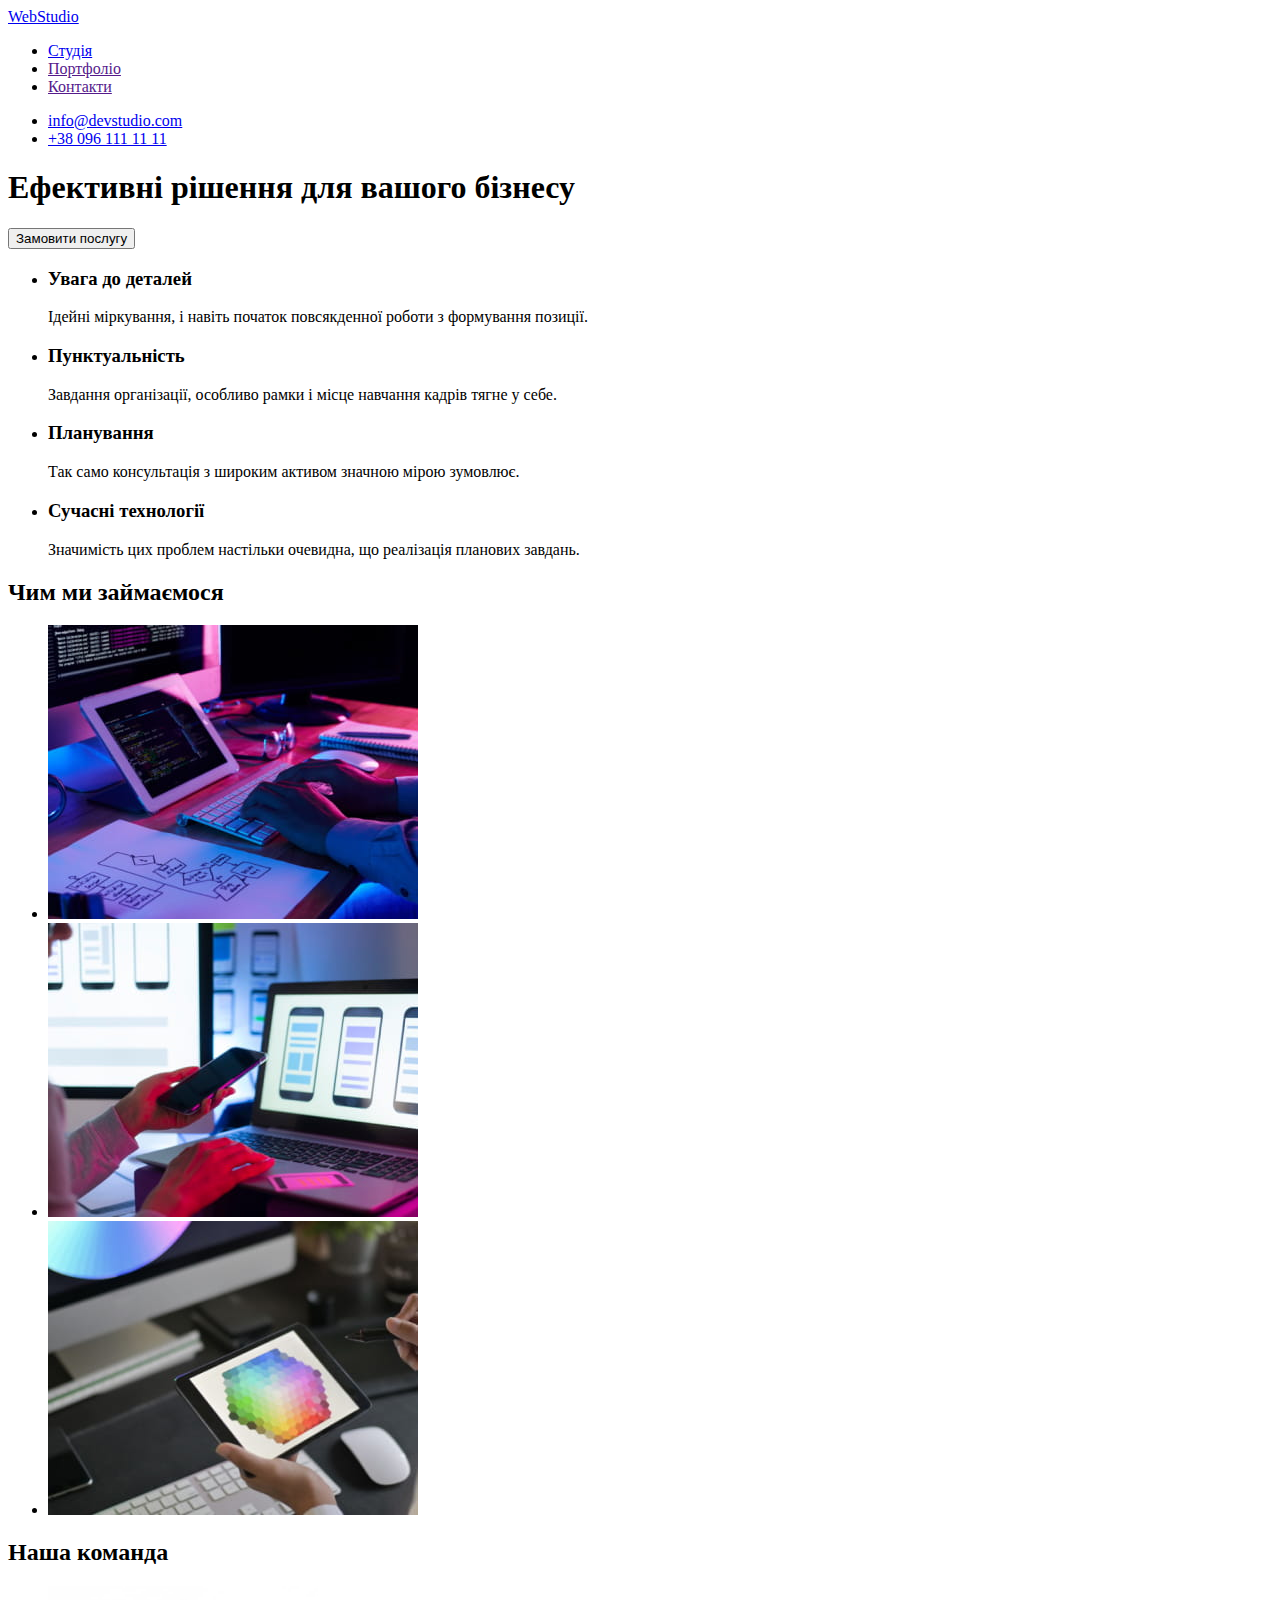
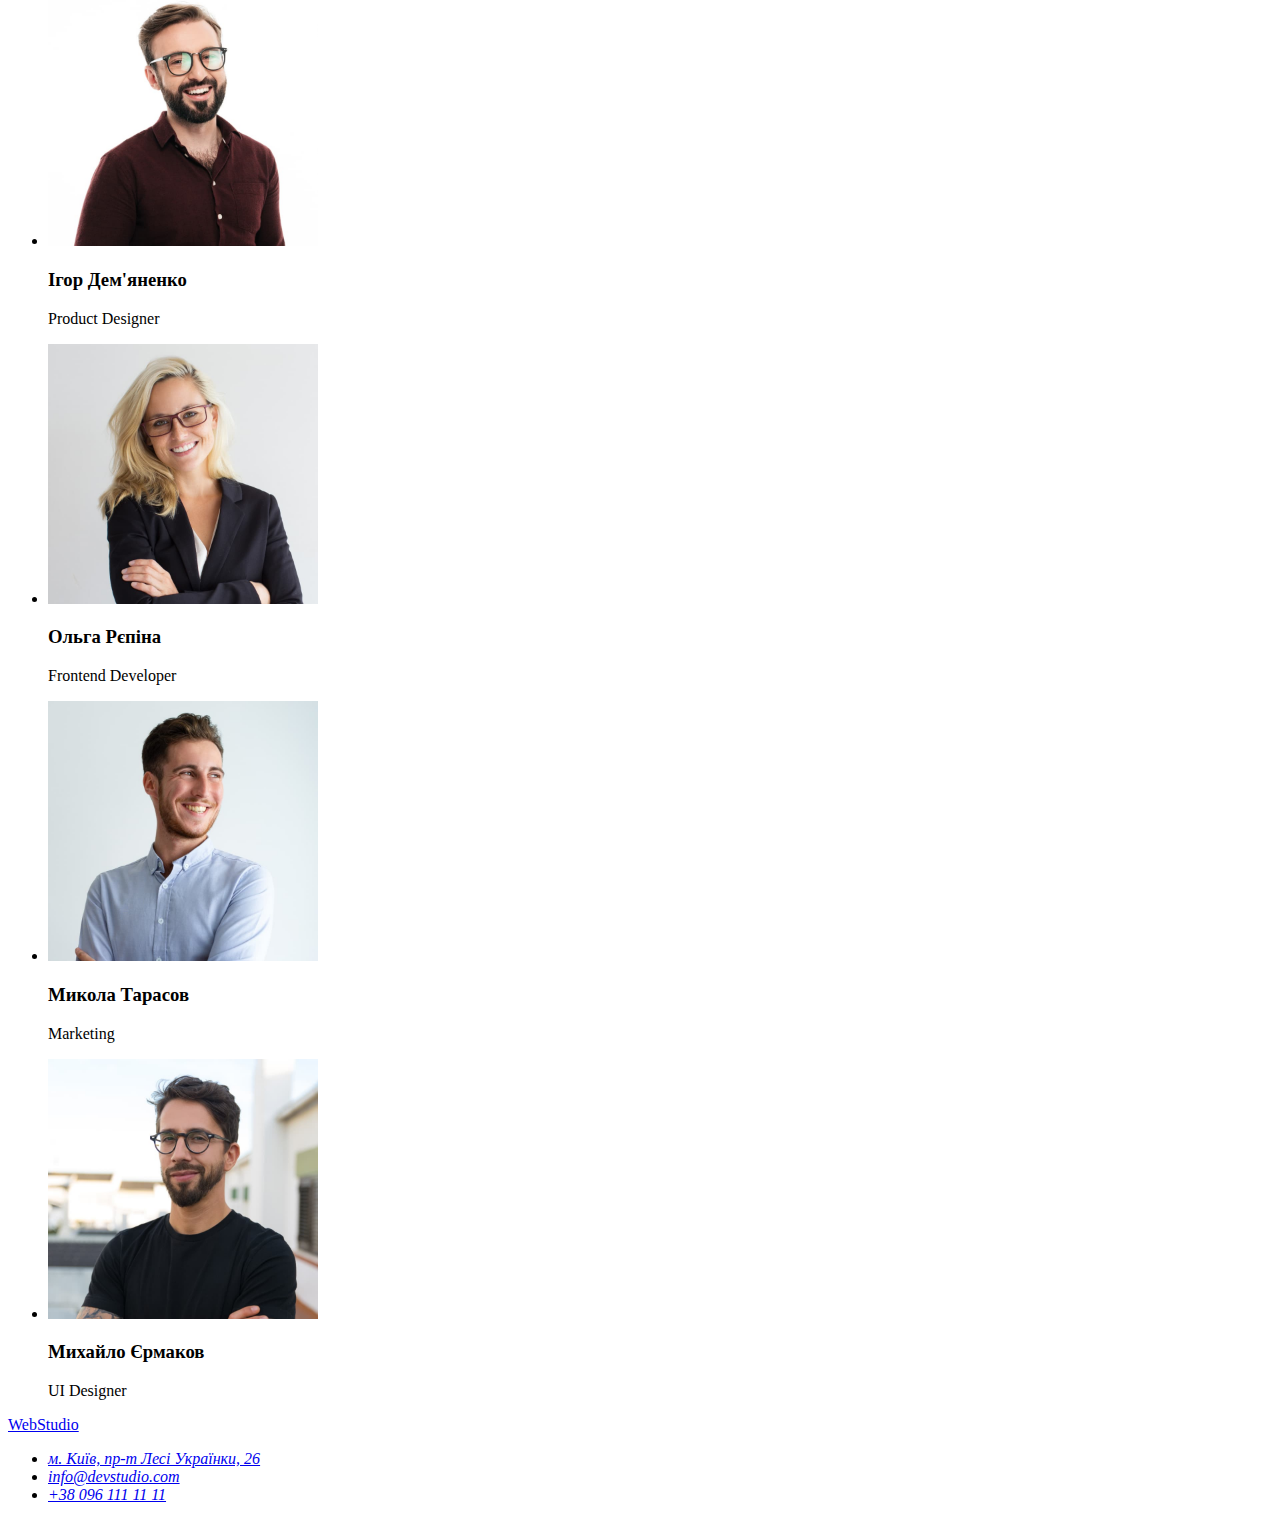
==== index.html @ b5fc6ec6 "+" ====
<!DOCTYPE html>
<html lang="uk">
<head>
    <meta charset="UTF-8" />
    <meta name="viewport" content="width=device-width, initial-scale=1.0" />
    <title  lang="en">WebStudio</title>
</head>
<body>
    <header>
        <nav>
            <a href="./index.html" lang="en">WebStudio</a>
            <ul>
                <li><a href="./index.html">Студія</a></li>
                <li><a href="">Портфоліо</a></li>
                <li><a href="">Контакти</a></li>
            </ul>
        </nav>
        <ul>
            <li><a href="mailto:info@devstudio.com">info@devstudio.com</a></li>
            <li><a href="tel:+380961111111">+38 096 111 11 11</a></li>
        </ul>
    </header>
    <main>
        <!--Секція героя-->
        <section>
            <h1>Ефективні рішення для вашого бізнесу</h1>
            <button type="button">Замовити послугу</button>
        </section>
        <section>
            <ul>
                <li>
                    <h3>Увага до деталей</h3>
                    <p>Ідейні міркування, і навіть початок повсякденної роботи з формування позиції.</p>
                </li>
                <li>
                    <h3>Пунктуальнiсть</h3>
                    <p>Завдання організації, особливо рамки і місце навчання кадрів тягне у себе.</p>
                </li>
                <li>
                    <h3>Планування</h3>
                    <p>Так само консультація з широким активом значною мірою зумовлює.</p>
                </li>
                <li>
                    <h3>Сучасні технології</h3>
                    <p>Значимість цих проблем настільки очевидна, що реалізація планових завдань.</p>
                </li>
            </ul>
        </section>
        <section>
            <h2>Чим ми займаємося</h2>
            <ul>
                <li>
                    <img src="./images/img_1.jpg" alt="Кодування" width="370" height="294" />
                </li>
                <li>
                    <img src="./images/img_2.jpg" alt="Мобільний сервіс" width="370" height="294" />
                </li>
                <li>
                    <img src="./images/img_3.jpg" alt="Підбір за кольором" width="370" height="294" />
                </li>
            </ul>
        </section>
        <section>
            <h2>Наша команда</h2>
            <ul>
                <li>
                    <img src="./images/ІгорДемяненко.jpg" alt="Ігор Дем'яненко" width="270" height="260" />
                    <h3>Ігор Дем'яненко</h3>
                    <p lang="en">Product Designer</p>
                </li>
                <li>
                    <img src="./images/ОльгаРєпіна.jpg" alt="Ольга Рєпіна" width="270" height="260" />
                    <h3>Ольга Рєпіна</h3>
                    <p lang="en">Frontend Developer</p>
                </li>
                <li>
                    <img src="./images/МиколаТарасов.jpg" alt="Микола Тарасов" width="270" height="260" />
                    <h3>Микола Тарасов</h3>
                    <p lang="en">Marketing</p>
                </li>
                <li>
                    <img src="./images/МихайлоЄрмаков.jpg" alt="Михайло Єрмаков" width="270" height="260" />
                    <h3>Михайло Єрмаков</h3>
                    <p lang="en">UI Designer</p>
                </li>
            </ul>
        </section>
    </main>
    <footer>
        <a href="./index.html" lang="en">WebStudio</a>
        <address>
            <ul>
                <li>
                    <a href="https://goo.gl/maps/pG3HHj5uS4t41vom9" target="_blank" rel="noopener noreferrer nofollow">м. Київ, пр-т
                        Лесі Українки, 26</a>
                </li>
                <li><a href="mailto:info@devstudio.com">info@devstudio.com</a></li>
                <li><a href="tel:+380961111111">+38 096 111 11 11</a></li>
            </ul>
        </address>
    </footer>
</body>
</html>
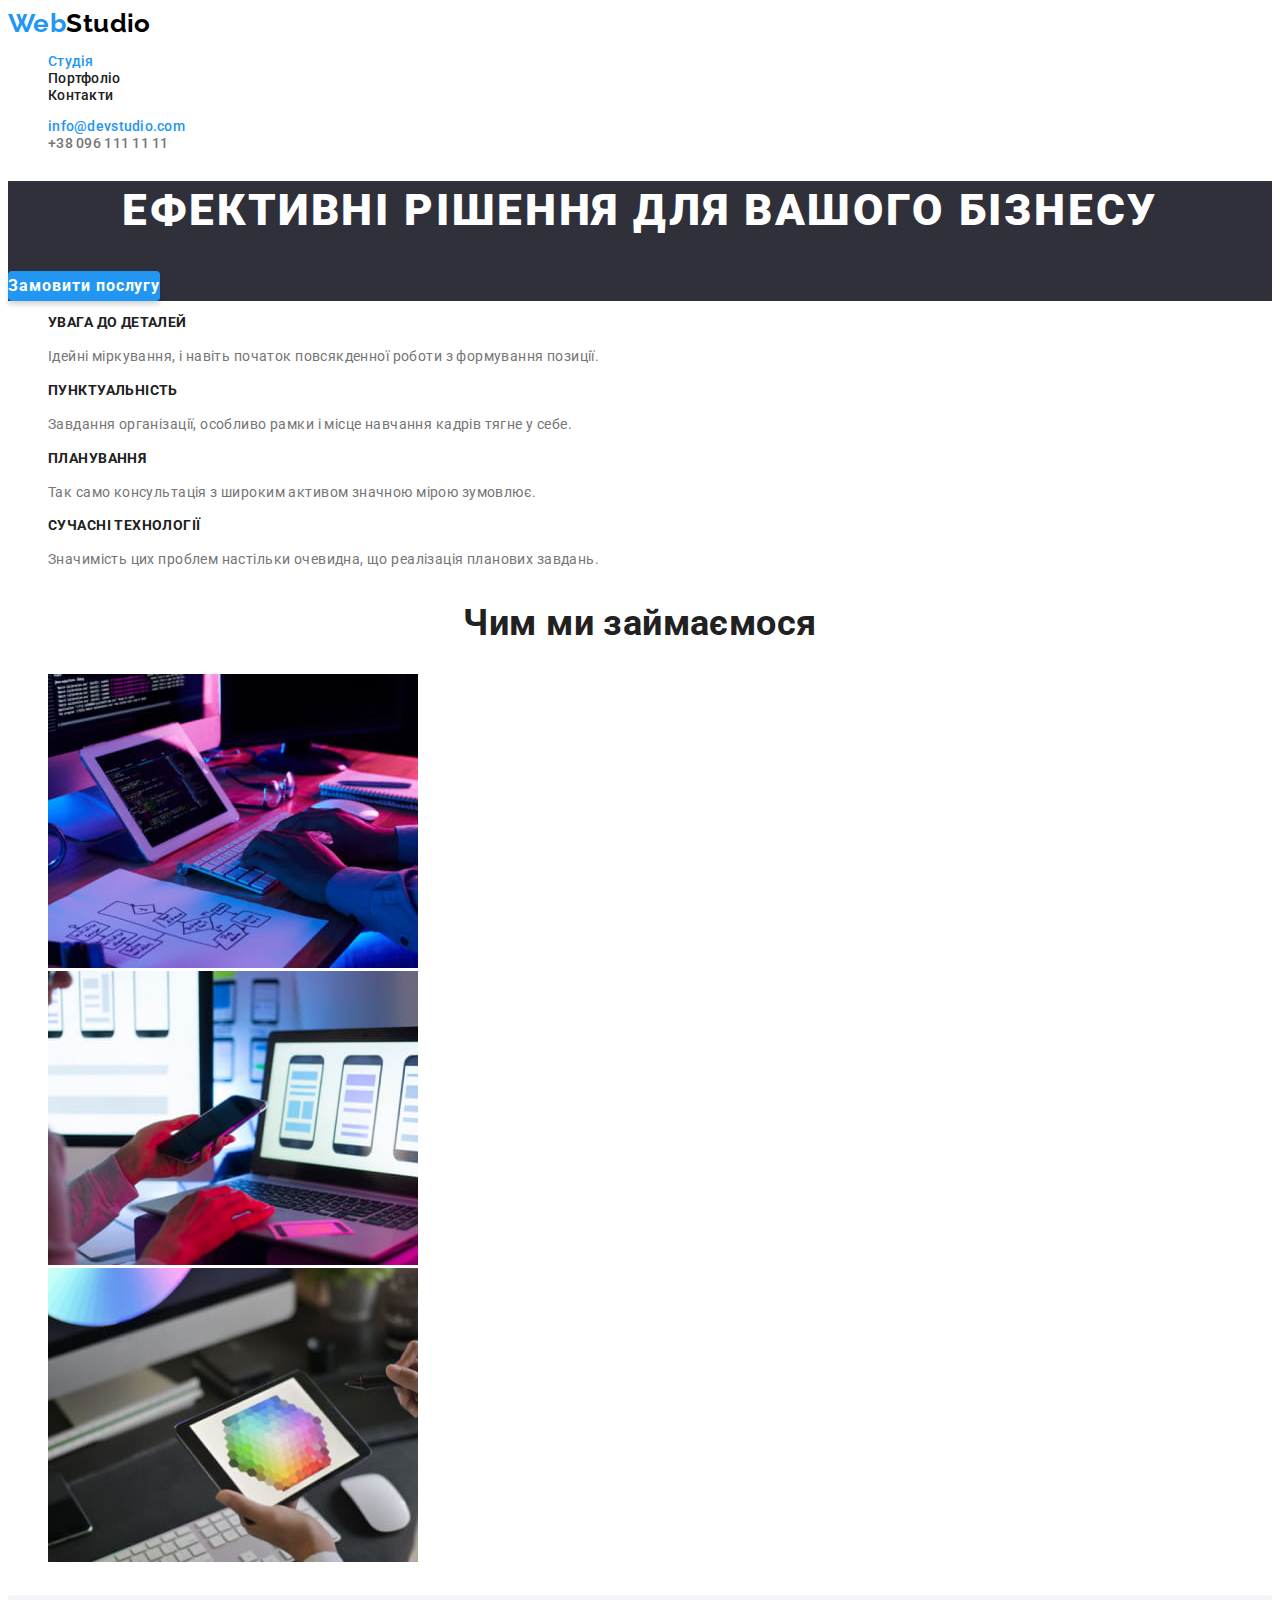
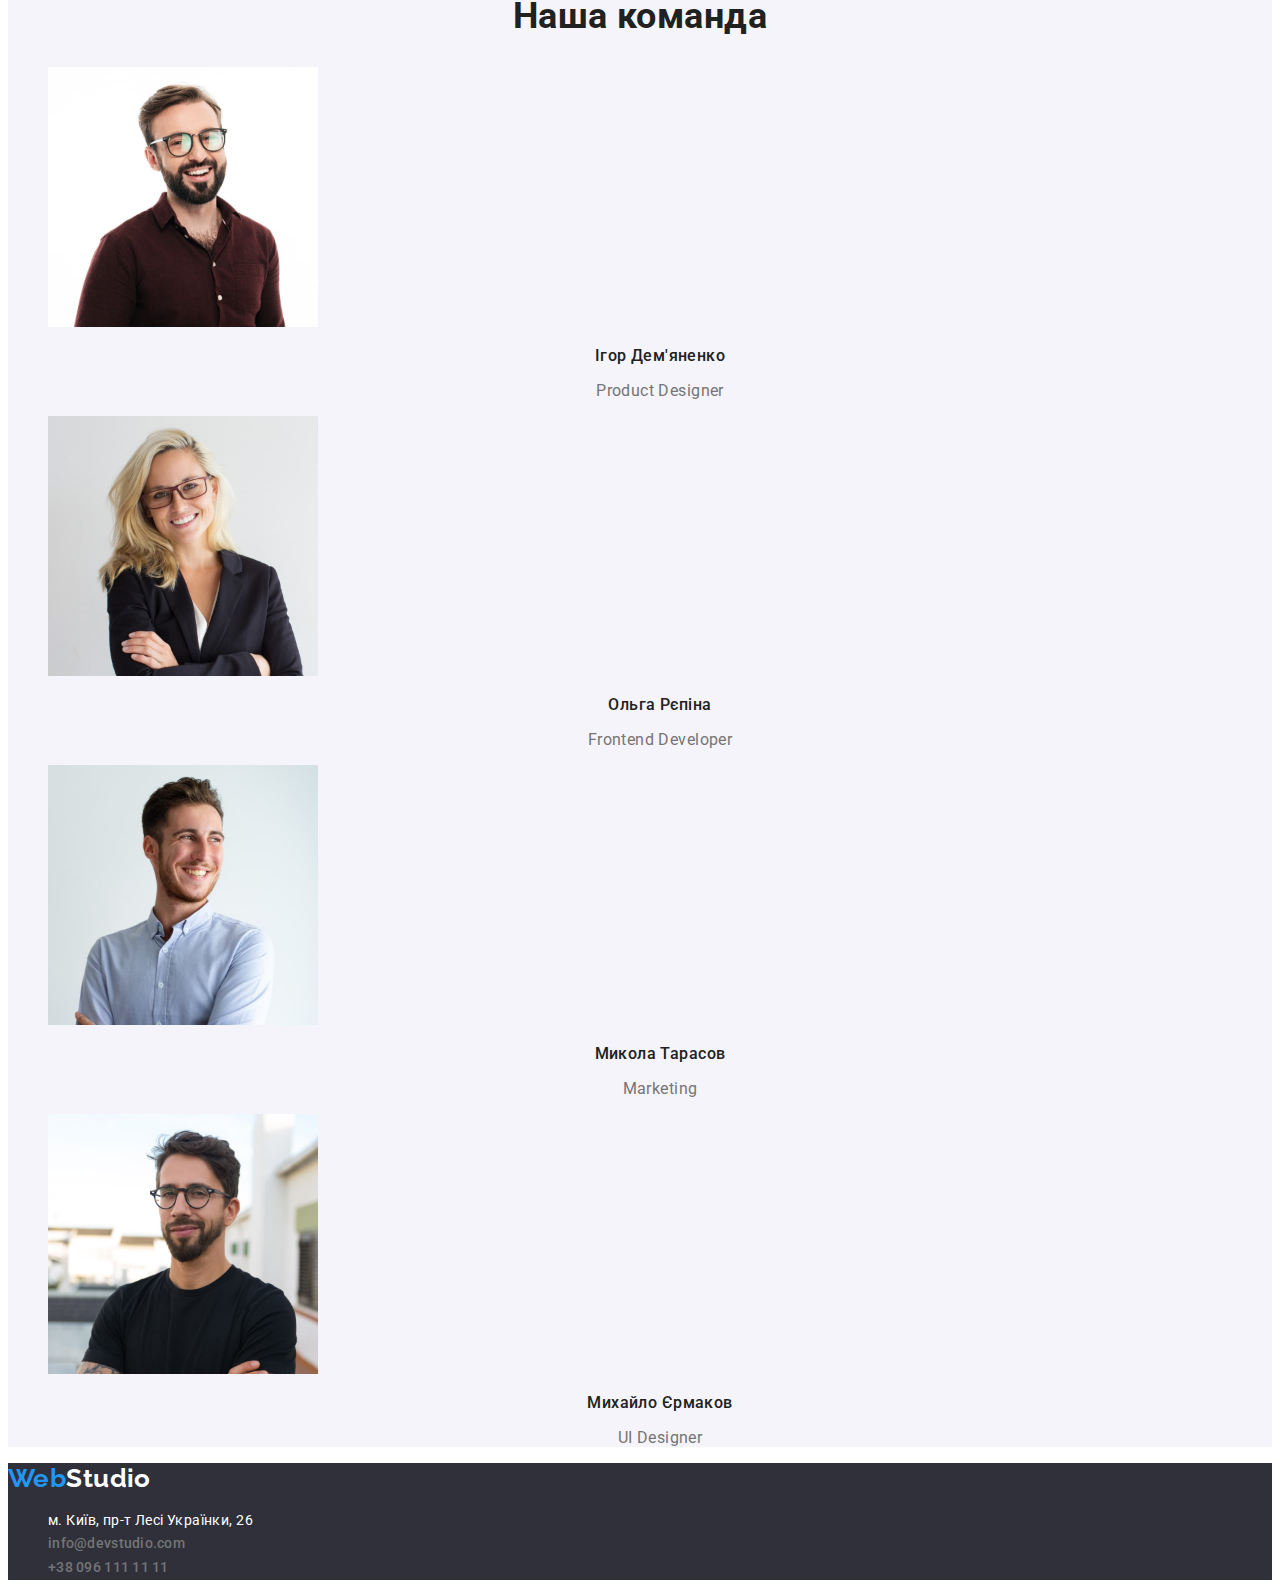
==== commit f0fe3d4e: "Добил ДЗ2" ====
--- a/index.html
+++ b/index.html
@@ -2,53 +2,63 @@
 <html lang="uk">
 <head>
     <meta charset="UTF-8" />
+    <meta http-equiv="X-UA-Compatible" content="IE=edge" />
     <meta name="viewport" content="width=device-width, initial-scale=1.0" />
-    <title  lang="en">WebStudio</title>
+    <title lang="en">WebStudio</title>
+    <link rel="preconnect" href="https://fonts.googleapis.com" />
+    <link rel="preconnect" href="https://fonts.gstatic.com" crossorigin />
+    <link 
+    href="https://fonts.googleapis.com/css2?family=Raleway:wght@700&family=Roboto:wght@400;500;700;900&display=swap"
+    rel="stylesheet" />
+    <link rel="stylesheet" href="./css/styles.css" />
 </head>
 <body>
-    <header>
+    <header class="header-page">
         <nav>
-            <a href="./index.html" lang="en">WebStudio</a>
-            <ul>
-                <li><a href="./index.html">Студія</a></li>
-                <li><a href="">Портфоліо</a></li>
-                <li><a href="">Контакти</a></li>
+            <a href="./index.html" lang="en" class="logo">
+                Web<span class="header-logo">Studio</span></a>
+            <ul class="site-nav list">
+                <li><a href="./index.html" class="link start">Студія</a></li>
+                <li><a href="./portfolio.html" class="link">Портфоліо</a></li>
+                <li><a href="" class="link">Контакти</a></li>
             </ul>
         </nav>
-        <ul>
-            <li><a href="mailto:info@devstudio.com">info@devstudio.com</a></li>
-            <li><a href="tel:+380961111111">+38 096 111 11 11</a></li>
+        <ul class="section-contact list">
+            <li><a class="link-contacts start" href="mailto:info@devstudio.com">info@devstudio.com</a></li>
+            <li><a class="link-contacts" href="tel:+380961111111">+38 096 111 11 11</a></li>
         </ul>
     </header>
     <main>
         <!--Секція героя-->
-        <section>
-            <h1>Ефективні рішення для вашого бізнесу</h1>
-            <button type="button">Замовити послугу</button>
+        <section class="hero">
+            <h1 class="hero-title">Ефективні рішення для вашого бізнесу</h1>
+            <button class="button" type="button">Замовити послугу</button>
         </section>
-        <section>
-            <ul>
+        <section class="benefits-section">
+            <!-- Скрытый заголовок -->
+            <h2 class="visually-hidden">Особливості</h2>
+            <ul class="our-advantages list">
                 <li>
-                    <h3>Увага до деталей</h3>
-                    <p>Ідейні міркування, і навіть початок повсякденної роботи з формування позиції.</p>
+                    <h3 class="advantages-list">Увага до деталей</h3>
+                    <p class="description-advantages">Ідейні міркування, і навіть початок повсякденної роботи з формування позиції.</p>
                 </li>
                 <li>
-                    <h3>Пунктуальнiсть</h3>
-                    <p>Завдання організації, особливо рамки і місце навчання кадрів тягне у себе.</p>
+                    <h3 class="advantages-list">Пунктуальнiсть</h3>
+                    <p class="description-advantages">Завдання організації, особливо рамки і місце навчання кадрів тягне у себе.</p>
                 </li>
                 <li>
-                    <h3>Планування</h3>
-                    <p>Так само консультація з широким активом значною мірою зумовлює.</p>
+                    <h3 class="advantages-list">Планування</h3>
+                    <p class="description-advantages">Так само консультація з широким активом значною мірою зумовлює.</p>
                 </li>
                 <li>
-                    <h3>Сучасні технології</h3>
-                    <p>Значимість цих проблем настільки очевидна, що реалізація планових завдань.</p>
+                    <h3 class="advantages-list">Сучасні технології</h3>
+                    <p class="description-advantages">Значимість цих проблем настільки очевидна, що реалізація планових завдань.</p>
                 </li>
             </ul>
         </section>
         <section>
-            <h2>Чим ми займаємося</h2>
-            <ul>
+            <h2 class="section-title">Чим ми займаємося</h2>
+            <ul class="list">
                 <li>
                     <img src="./images/img_1.jpg" alt="Кодування" width="370" height="294" />
                 </li>
@@ -60,42 +70,42 @@
                 </li>
             </ul>
         </section>
-        <section>
-            <h2>Наша команда</h2>
-            <ul>
+        <section class="our-team-section">
+            <h2 class="section-title">Наша команда</h2>
+            <ul class="list">
                 <li>
                     <img src="./images/ІгорДемяненко.jpg" alt="Ігор Дем'яненко" width="270" height="260" />
-                    <h3>Ігор Дем'яненко</h3>
-                    <p lang="en">Product Designer</p>
+                    <h3 class="team-list">Ігор Дем'яненко</h3>
+                    <p class="professional-name" lang="en">Product Designer</p>
                 </li>
                 <li>
                     <img src="./images/ОльгаРєпіна.jpg" alt="Ольга Рєпіна" width="270" height="260" />
-                    <h3>Ольга Рєпіна</h3>
-                    <p lang="en">Frontend Developer</p>
+                    <h3 class="team-list">Ольга Рєпіна</h3>
+                    <p class="professional-name" lang="en">Frontend Developer</p>
                 </li>
                 <li>
                     <img src="./images/МиколаТарасов.jpg" alt="Микола Тарасов" width="270" height="260" />
-                    <h3>Микола Тарасов</h3>
-                    <p lang="en">Marketing</p>
+                    <h3 class="team-list">Микола Тарасов</h3>
+                    <p class="professional-name" lang="en">Marketing</p>
                 </li>
                 <li>
                     <img src="./images/МихайлоЄрмаков.jpg" alt="Михайло Єрмаков" width="270" height="260" />
-                    <h3>Михайло Єрмаков</h3>
-                    <p lang="en">UI Designer</p>
+                    <h3 class="team-list">Михайло Єрмаков</h3>
+                    <p class="professional-name" lang="en">UI Designer</p>
                 </li>
             </ul>
         </section>
     </main>
-    <footer>
-        <a href="./index.html" lang="en">WebStudio</a>
-        <address>
-            <ul>
+    <footer class="footer-page">
+        <a href="./index.html" lang="en" class="logo"> Web<span class="logo-footer">Studio</span></a>
+        <address class="address">
+            <ul class="list">
                 <li>
-                    <a href="https://goo.gl/maps/pG3HHj5uS4t41vom9" target="_blank" rel="noopener noreferrer nofollow">м. Київ, пр-т
+                    <a class="maps-link" href="https://goo.gl/maps/pG3HHj5uS4t41vom9" target="_blank" rel="noopener noreferrer nofollow">м. Київ, пр-т
                         Лесі Українки, 26</a>
                 </li>
-                <li><a href="mailto:info@devstudio.com">info@devstudio.com</a></li>
-                <li><a href="tel:+380961111111">+38 096 111 11 11</a></li>
+                <li><a class="link-contacts address-footer" href="mailto:info@devstudio.com">info@devstudio.com</a></li>
+                <li><a class="link-contacts address-footer" href="tel:+380961111111">+38 096 111 11 11</a></li>
             </ul>
         </address>
     </footer>
--- a/css/styles.css
+++ b/css/styles.css
@@ -0,0 +1,235 @@
+:root {
+    --main-text-color: #212121;
+    --logo-text-color: #000000;
+    --accent-color: #2196f3;
+    --secondory-white-color: #ffffff;
+    --owner-text-color: #757575;
+    --contener-color: #eeeeee;
+    --buttons-port-color: #f5f4fa;
+    --footer-text-color: rgba(255, 255, 255, -0.6);
+    --background-footer-color: #2f303a;
+    --background--section: #e5e5e5;
+    --line-color: #ececec;
+    --background-color: #f5f5f5;
+    --icon-color: #afb1b8;
+    --main-font: Roboto, sans-serif;
+}
+
+/* ----------------Скрытый заголовок---------------- */
+.visually-hidden {
+    position: absolute;
+    width: 1px;
+    height: 1px;
+    margin: -1px;
+    border: 0;
+    padding: 0;
+
+    white-space: nowrap;
+    clip-path: inset(100%);
+    clip: rect(0 0 0 0);
+    overflow: hidden;
+}
+
+body {
+    color: var(--main-text-color);
+    background: var(--secondory-white-color);
+    font-family: var(--main-font);
+    font-size: 14px;
+    letter-spacing: 0.03em;
+}
+
+.list {
+    list-style: none;
+}
+
+.link,
+.link-contacts,
+.logo,
+.maps-link {
+    text-decoration: none;
+}
+
+/* ------------------LOGO----------------- */
+.logo {
+    color: var(--accent-color);
+    font-family: 'Raleway', sans-serif;
+    font-weight: 700;
+    font-size: 26px;
+    line-height: 1.2;
+}
+
+.header-logo {
+    color: var(--logo-text-color);
+}
+
+.logo:hover,
+.logo:focus {
+    color: var(--accent-color);
+}
+
+/* --------------SITENAV----------- */
+.link {
+    color: var(--main-text-color);
+    font-weight: 500;
+    line-height: 1.14;
+    letter-spacing: 0.02em;
+}
+
+.header-page a:hover,
+.header-page a:focus {
+    color: var(--accent-color);
+}
+
+.link.start,
+.link-contacts.start {
+    color: var(--accent-color);
+}
+
+/* -----------------------contact section------------- */
+.link-contacts {
+    color: var(--owner-text-color);
+    font-weight: 500;
+    line-height: 1.14;
+    letter-spacing: 0.02em;
+}
+
+.link-contacts:hover,
+.link-contacts:focus {
+    color: var(--accent-color);
+}
+
+/*--------------------------Hero----------------------*/
+.hero,
+.footer-page {
+    background-color: var(--background-footer-color);
+}
+
+.hero-title {
+    color: var(--secondory-white-color);
+    font-weight: 900;
+    font-size: 44px;
+    line-height: 1.36;
+    letter-spacing: 0.06em;
+    text-transform: uppercase;
+    text-align: center;
+}
+
+.button {
+    background-color: var(--accent-color);
+    color: var(--secondory-white-color);
+    font-family: inherit;
+    box-shadow: 0px 4px 4px rgba(0, 0, 0, 0.15);
+    font-weight: 700;
+    font-size: 16px;
+    line-height: 1.88;
+    cursor: pointer;
+    border: 0;
+    padding: 0;
+    border-radius: 4px;
+    letter-spacing: 0.06em;
+}
+
+.button:hover,
+.button:focus {
+    background-color: #188ce8;
+}
+
+/* --------------------Benefits---------------- */
+.advantages-list {
+    font-weight: 700;
+    line-height: 1.14;
+    text-transform: uppercase;
+    font-size: 14px;
+}
+
+.description-advantages {
+    color: var(--owner-text-color);
+    line-height: 1.71;
+}
+
+/* ----------------------Чим ми займаємося---------------- */
+.section-title {
+    font-weight: 700;
+    font-size: 36px;
+    line-height: 1.17;
+    text-align: center;
+}
+
+/* ----------------Наша команда-------------- */
+.our-team-section {
+    background-color: var(--buttons-port-color);
+}
+
+.team-list {
+    font-weight: 500;
+    font-size: 16px;
+    line-height: 1.19;
+    text-align: center;
+}
+
+.professional-name {
+    color: var(--owner-text-color);
+    font-size: 16px;
+    line-height: 1.19;
+    text-align: center;
+}
+
+/* ------------------Портфолио-------------------- */
+/*-------------------Проекты---------------------  */
+.btn-portfolio {
+    background-color: var(--buttons-port-color);
+    color: var(--main-text-color);
+    font-family: inherit;
+    box-shadow: 0px 3px 1px rgba(0, 0, 0, 0.1), 0px 1px 2px rgba(0, 0, 0, 0.08),
+        0px 2px 2px rgba(0, 0, 0, 0.12);
+    font-weight: 500;
+    font-size: 16px;
+    line-height: 1.62;
+    text-align: center;
+    letter-spacing: 0.03em;
+    cursor: pointer;
+    border: 0;
+    padding: 0;
+    border-radius: 4px;
+}
+
+.btn-portfolio:hover,
+.btn-portfolio:focus {
+    background-color: var(--accent-color);
+    color: var(--secondory-white-color);
+}
+
+.job-title {
+    font-weight: 700;
+    font-size: 18px;
+    line-height: 2;
+    letter-spacing: 0.06em;
+}
+
+.filter-list {
+    color: var(--owner-text-color);
+    font-size: 16px;
+    line-height: 1.88;
+}
+
+/* -----------------------Footer-------------------- */
+.maps-link {
+    color: var(--secondory-white-color);
+    font-style: normal;
+    line-height: 1.71;
+}
+
+.maps-link:hover,
+.maps-link:focus {
+    color: var(--accent-color);
+}
+
+.logo-footer {
+    color: var(--secondory-white-color);
+}
+
+.address-footer {
+    color: var(footer-text-color);
+    line-height: 1.7;
+    font-style: normal;
+}